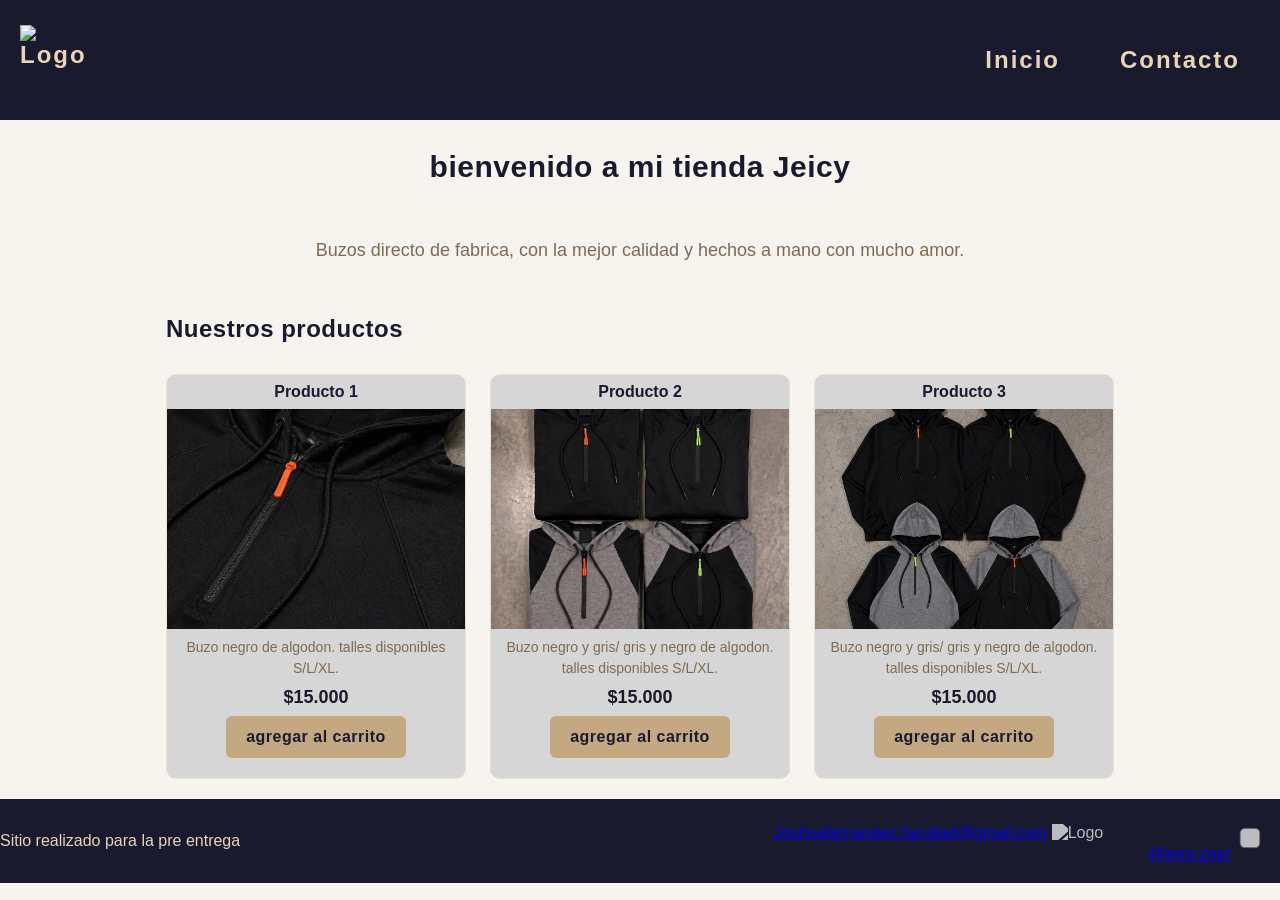
==== index.html @ ad1f0a08 "Primer commit PreLab" ====
<!DOCTYPE html>
<html lang="en">
<head>
    <meta charset="UTF-8">
    <meta name="viewport" content="width=device-width, initial-scale=1.0">

    <link rel="stylesheet" href="css/styles.css">
    <title>Document</title>
</head>
<body>
    <header> 
        <div class="div-logo">
            <a href="index.html"><img src="img/logojeicy.jpeg" alt="Logo" width="120" height="100" class="logo" ></a>
        </div>
        <nav  class="header-nav">
            <ul>
                <li><a href="index.html">Inicio</a></li>
                <li><a href="pages/contacto.html">Contacto</a></li>
            </ul>
        </nav>
    </header>
    <main>
        <h1 class="titulo-home text-secundary"> bienvenido a mi tienda Jeicy</h1>
        <p class="parrafo">Buzos directo de fabrica, con la mejor calidad y hechos a mano con mucho amor.</p>

        <section>
            <h2 class="titulo-home text-secundary">Nuestros productos</h2>
            <div class="contenedor-tarjetas">
                <article class="card text-dark">
                    <h3 class="tarjeta-titulo">Producto 1</h3>
                    <img src="img/buzofoto1.jpeg" alt="Producto 1" class="tarjeta-imagen" width="300">
                    <p class="tarjeta-descripcion">Buzo negro de algodon. talles disponibles S/L/XL.</p>
                    <p class="tarjeta-precio">$15.000</p>
                    <button class="btn bg-secondary text-dark">agregar al carrito</button>
                </article>

                <article class="card text-dark">
                    <h3 class="tarjeta-titulo">Producto 2</h3>
                    <img src="img/buzofoto2.jpeg" alt="Producto 2" class="tarjeta-imagen" width="300">
                    <p class="tarjeta-descripcion">Buzo negro y gris/ gris y negro de algodon. talles disponibles S/L/XL.</p>
                    <p class="tarjeta-precio">$15.000</p>
                    <button class="btn bg-secondary text-dark">agregar al carrito</button>
                </article>

                <article class="card text-dark">
                    <h3 class="tarjeta-titulo">Producto 3</h3>
                    <img src="img/buzofoto3.jpeg" alt="Producto 3" class="tarjeta-imagen" width="300">
                    <p class="tarjeta-descripcion">Buzo negro y gris/ gris y negro de algodon. talles disponibles S/L/XL.</p>
                    <p class="tarjeta-precio">$15.000</p>
                    <button class="btn bg-secondary text-dark">agregar al carrito</button>
                </article>
                
            </div>
        </section>
    </main>
    <footer>
        <p> Sitio realizado para la pre entrega</p>
        <nav>
            <ul class="footer-list">
                <li><a href="mailto:Joshuafernandez.facultad@gmail.com">Joshuafernandez.facultad@gmail.com</a><img src="img/logo whatsapp.png" alt="Logo" width="150"></li>
                <li><a href="https://www.instagram.com/jeicy.zap?utm_source=ig_web_button_share_sheet&igsh=ZDNlZDc0MzIxNw==" target="_blank">@jeicy.zap/</a><img src="img/logo instagram.png" alt="Logo" width="160"></li>
            </ul>
        </nav>


    </footer>    
</body>
</html>
---- css/styles.css ----
* {
    margin: 0;
    padding: 0;
    box-sizing: border-box;
}

html {
    font-size: 62.5%;
}

body {
    font-family: 'Poppins', sans-serif;
    font-size: 1.6rem;
    background-color: #f7f4f0;
    color: #1a1a2e;
}

main{
    width: 80%;
    margin: auto;
    padding-bottom: 2rem;
    flex: 1;

    display: flex ;
    flex-direction: column;
    align-items: center;
}

h1{
    font-size: 3rem;
    font-weight: 800;
    line-height: 1.15;
    margin: 3rem 0;
    color: #1a1a2e;
    letter-spacing: 0.05rem;
}

h2{
    color:#1a1a2e;
    font-size: 2.4rem;
    font-weight: 700;
    line-height: 1.2;
    margin: 3rem 0;
    letter-spacing: 0.05rem;
}

.btn{
    border: none;
    font-size: 1.6rem;
    font-weight: bold;
    padding: 1.2rem 2rem;
    border-radius: 0.6rem;
    cursor: pointer;
    transition: background-color 0.2s ease, transform 0.1s ease;
    letter-spacing: 0.05rem;
}

.btn:hover {
    transform: translateY(-1px);
}
 
.btn:active {
    transform: translateY(0);
}

header,
footer{
    background-color: #1a1a2e;
    color: #e8d5b7;
    width: 100%;

    display: flex;
    justify-content: space-between;
    align-items: center;
    padding: 1rem 0;
}

div.logo{
    margin-left: 2rem;
    font-weight: bold;
}

.logo, .header-nav ul li a{
    
    text-decoration: none;
    font-size: 2.4rem;
    color: #e8d5b7;
    display: inline-block;
    padding: 1.5rem 2rem;
    font-weight: 700;
    letter-spacing: 0.2rem;
    transition: color 0.2s ease;
}

.header-nav ul li a:hover {
    color: #c4a882;
}

.header-nav{
    margin-right: 2rem;
}

.header-nav ul,
footer .footer-list{
    list-style: none;

    display: flex;
    gap: 2rem;
}

.footer-list li{
    padding: 1rem;
}

.footer-list img{
    width: 4rem;
    padding: 0.5rem;
    filter: brightness(0) invert(1);
    opacity: 0.7;
    transition: opacity 0.2s ease;
}

.footer-list img:hover {
    opacity: 1;
}
/* ------------------------------------------------------- */
/*                         Colores                         */
/* ------------------------------------------------------- */


.bg-secondary {
    background-color: #c4a882;
}
 
.text-dark {
    color: #1a1a2e;
}

.parrafo {
    width: 80%;
    text-align: center;
    font-size: 1.8rem;
    padding: 2rem 3rem;
    color: #7c6a54;
    line-height: 1.7;
}

.contenedor-tarjetas{
    margin-top: 2rem;
    display: flex;
    justify-content: center;
    flex-wrap: wrap;
    gap: 2.4rem;
}

.tarjeta{
    background-color: #bbb9b9;
    color: #1a1a2e;
    width: 300px;
    padding: 1rem;
    border-radius: 1rem;
    border: 1px solid #c5bfb8;
 
    display: flex;
    flex-direction: column;
    align-items: center;
}  

.card{
    background-color: #d6d6d6;
    width: 30rem;
 
    border-radius: 1rem;
    overflow: hidden;
    border: 1px solid #e8e0d6;
 
    display: flex;
    flex-direction: column;
    align-items: center;
    gap: 0.8rem;
    padding-bottom: 2rem;
 
    transition: box-shadow 0.2s ease, transform 0.2s ease;
}

.card:hover {
    transform: translateY(-4px);
    box-shadow: 0 8px 24px rgba(26, 26, 46, 0.1);
}

.card img{
    width: 100%;
    height: 22rem;
    object-fit: cover;
}

.tarjeta-titulo {
    font-size: 1.6rem;
    font-weight: 600;
    color: #1a1a2e;
    margin-top: 0.8rem;
    padding: 0 1rem;
}

.tarjeta-descripcion {
    font-size: 1.4rem;
    color: #7c6a54;
    text-align: center;
    padding: 0 1.5rem;
    line-height: 1.5;
}

.tarjeta-precio {
    font-size: 1.8rem;
    font-weight: 700;
    color: #1a1a2e;
}

/* ------------------------------------------------------- */
/*                         CONTACTO                        */
/* ------------------------------------------------------- */
.titulo-contacto{
    margin: 2rem 0;
    color: #1a1a2e;
}

.form-contacto{
    background-color: #ffffff;
    color: #1a1a2e;
    width: 100%;
    max-width: 50rem;
    font-size: 1.8rem;
    padding: 3.5rem;
    border-radius: 1.2rem;
    border: 1px solid #e8e0d6;
 
    box-shadow: 0 4px 20px rgba(26, 26, 46, 0.06);
}

.grupo-input{
    display: flex;
    flex-direction: column;
    gap: 0.6rem;
    margin-bottom: 2.4rem;
}

.grupo-input label {
    font-size: 1.3rem;
    font-weight: 600;
    color: #7c6a54;
    text-transform: uppercase;
    letter-spacing: 0.08rem;
}

.grupo-input input,
.grupo-input textarea{
    border: none;
    background-color: transparent;
    border-bottom: solid 2px #e8e0d6;
    margin-bottom: 1rem;
    font-family: 'Poppins', sans-serif;
    font-size: 1.6rem;
    outline: none;
    color: #1a1a2e;
    transition: border-color 0.2s ease;
    padding-bottom: 0.8rem;
}

.grupo-input input:focus,
.grupo-input textarea:focus {
    border-bottom-color: #c4a882;
}

.grupo-input textarea{
    min-height: 10rem;
    resize: vertical;
}

/* ------------------------------------------------------- */
/*                         MEDIA QUERIES                    */  
/* ------------------------------------------------------- */
@media (max-width: 600px) {
    header,
    footer {
        flex-direction: column;
    }
 
    .header-nav,
    .div-logo {
        margin: 0;
    }
 
    main {
        width: 90%;
    }
 
    .parrafo {
        width: 100%;
        padding: 1.5rem;
    }
}
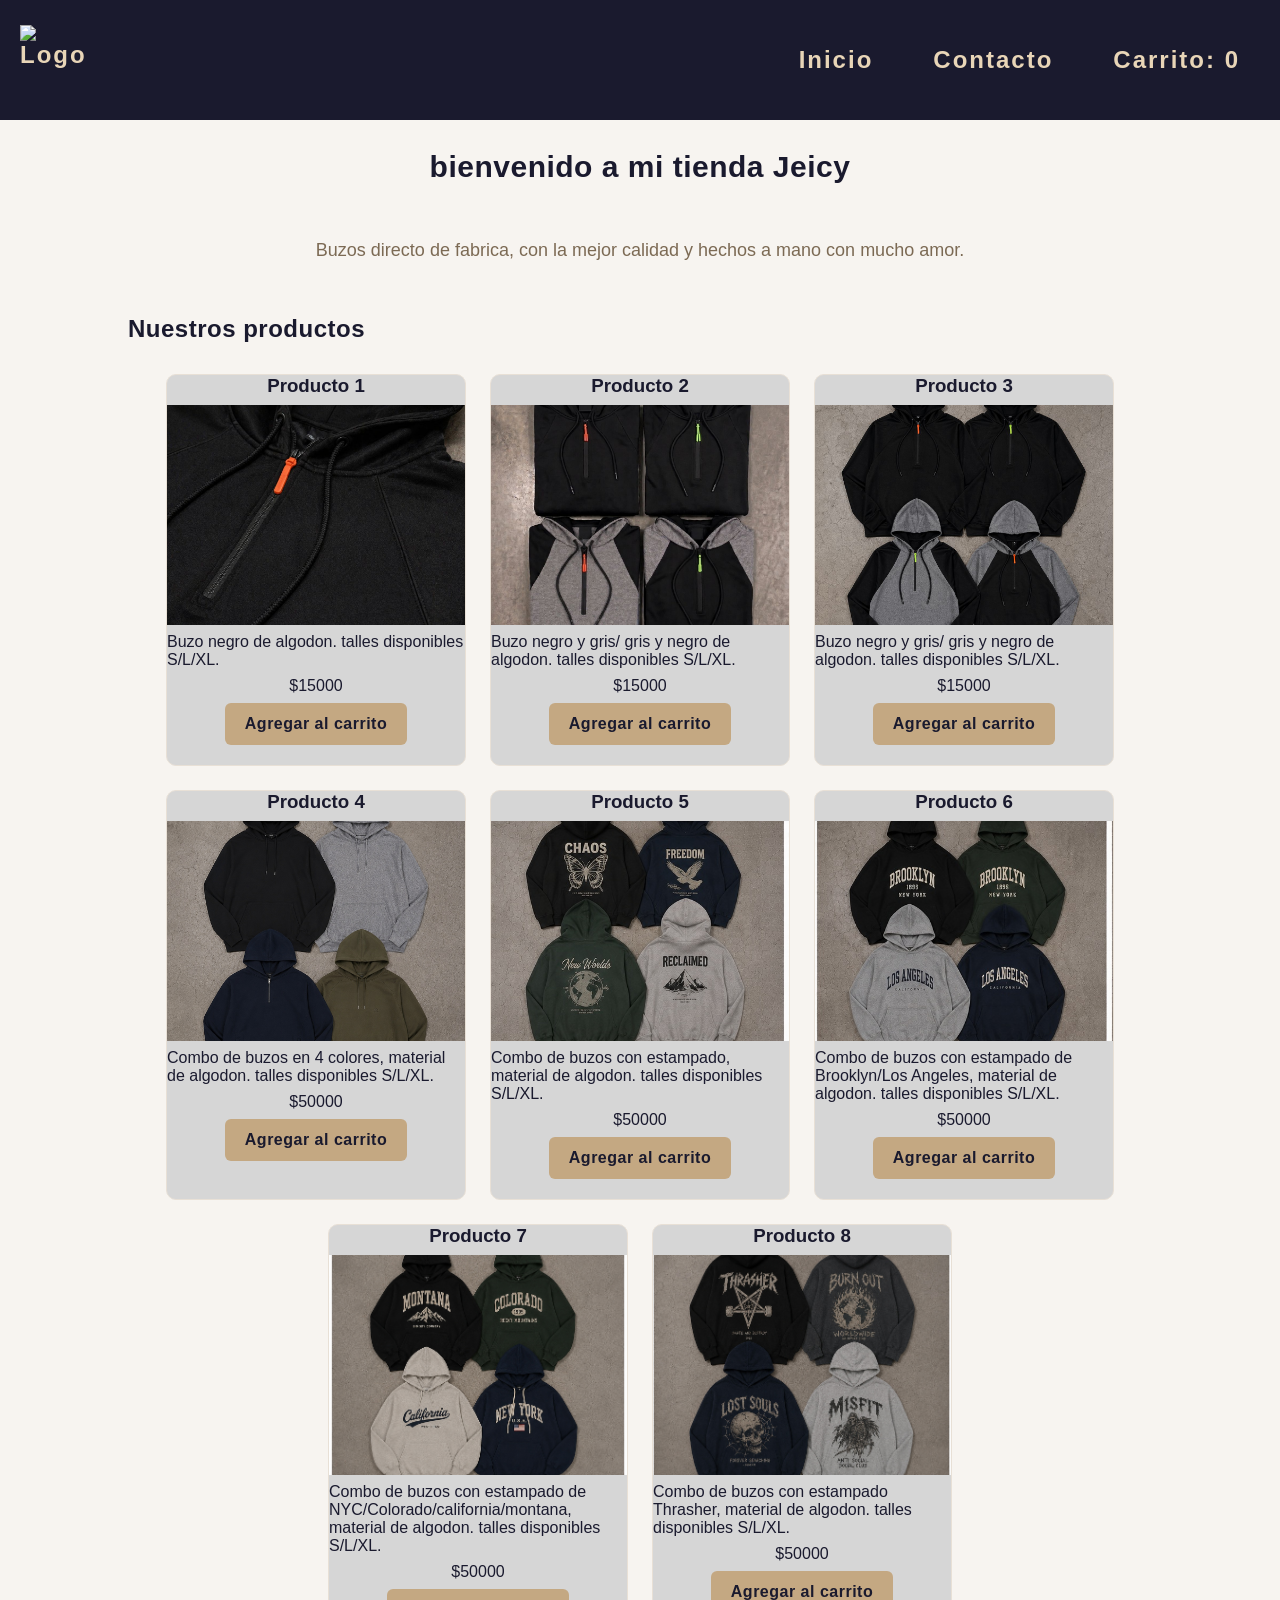
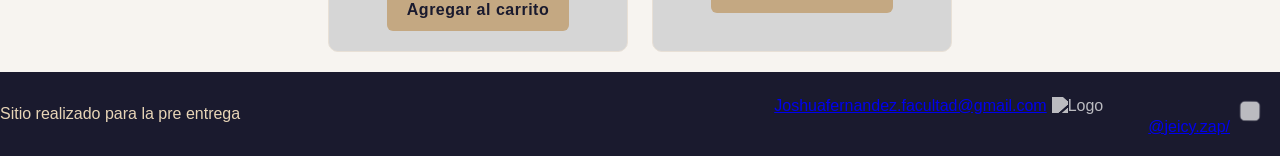
==== commit 722acbfd: "agrego los detalles finales de la pagina para el proyecto" ====
--- a/index.html
+++ b/index.html
@@ -3,7 +3,7 @@
 <head>
     <meta charset="UTF-8">
     <meta name="viewport" content="width=device-width, initial-scale=1.0">
-
+    <script src="https://cdn.jsdelivr.net/npm/sweetalert2@11"></script>
     <link rel="stylesheet" href="css/styles.css">
     <title>Document</title>
 </head>
@@ -16,6 +16,7 @@
             <ul>
                 <li><a href="index.html">Inicio</a></li>
                 <li><a href="pages/contacto.html">Contacto</a></li>
+                <li><a href="./pages/carrito.html" class="carrito-icono">Carrito: <span id="contador-carrito">0</span></a></li>
             </ul>
         </nav>
     </header>
@@ -25,8 +26,8 @@
 
         <section>
             <h2 class="titulo-home text-secundary">Nuestros productos</h2>
-            <div class="contenedor-tarjetas">
-                <article class="card text-dark">
+            <div id="contenedor-tarjetas" class="contenedor-tarjetas">
+               <!--<article class="card text-dark">
                     <h3 class="tarjeta-titulo">Producto 1</h3>
                     <img src="img/buzofoto1.jpeg" alt="Producto 1" class="tarjeta-imagen" width="300">
                     <p class="tarjeta-descripcion">Buzo negro de algodon. talles disponibles S/L/XL.</p>
@@ -48,7 +49,7 @@
                     <p class="tarjeta-descripcion">Buzo negro y gris/ gris y negro de algodon. talles disponibles S/L/XL.</p>
                     <p class="tarjeta-precio">$15.000</p>
                     <button class="btn bg-secondary text-dark">agregar al carrito</button>
-                </article>
+                </article>-->
                 
             </div>
         </section>
@@ -63,6 +64,7 @@
         </nav>
 
 
-    </footer>    
+    </footer>   
+    <script type="module" src="./js/index.js"></script> 
 </body>
 </html>
--- a/css/styles.css
+++ b/css/styles.css
@@ -277,7 +277,66 @@
 }
 
 /* ------------------------------------------------------- */
-/*                         MEDIA QUERIES                    */  
+/*                        Nuevo Carrito                    */  
+/* ------------------------------------------------------- */
+
+.mensaje-carrito-vacio{
+    font-size: 2.5rem;
+    text-align: center;
+    margin-top: 2rem;
+}
+
+.acciones-carrito{
+    margin-top: 2rem;
+    display: flex;
+    gap: 1.5rem;
+}
+
+/* ------------------------------------------------------- */
+/*                    CHECKOUT (finalizar compra)          */
+/* ------------------------------------------------------- */
+
+.checkout-carrito{
+    width: 100%;
+    max-width: 50rem;
+    margin-top: 3rem;
+}
+
+.subtotal-carrito{
+    font-size: 1.8rem;
+    font-weight: 700;
+    margin-top: 1.5rem;
+}
+
+.subtitulo-checkout{
+    font-size: 1.8rem;
+    color: #1a1a2e;
+    margin: 2rem 0 1rem 0;
+}
+
+.grupo-opciones{
+    display: flex;
+    flex-direction: column;
+    gap: 0.8rem;
+    margin-bottom: 1.5rem;
+    font-size: 1.5rem;
+}
+
+.grupo-opciones label{
+    display: flex;
+    align-items: center;
+    gap: 0.6rem;
+}
+
+.total-checkout{
+    font-size: 2rem;
+    font-weight: 700;
+    margin: 2rem 0;
+    text-align: right;
+}
+
+/* ------------------------------------------------------- */
+/*                         MEDIA QUERIES                   */  
 /* ------------------------------------------------------- */
 @media (max-width: 600px) {
     header,
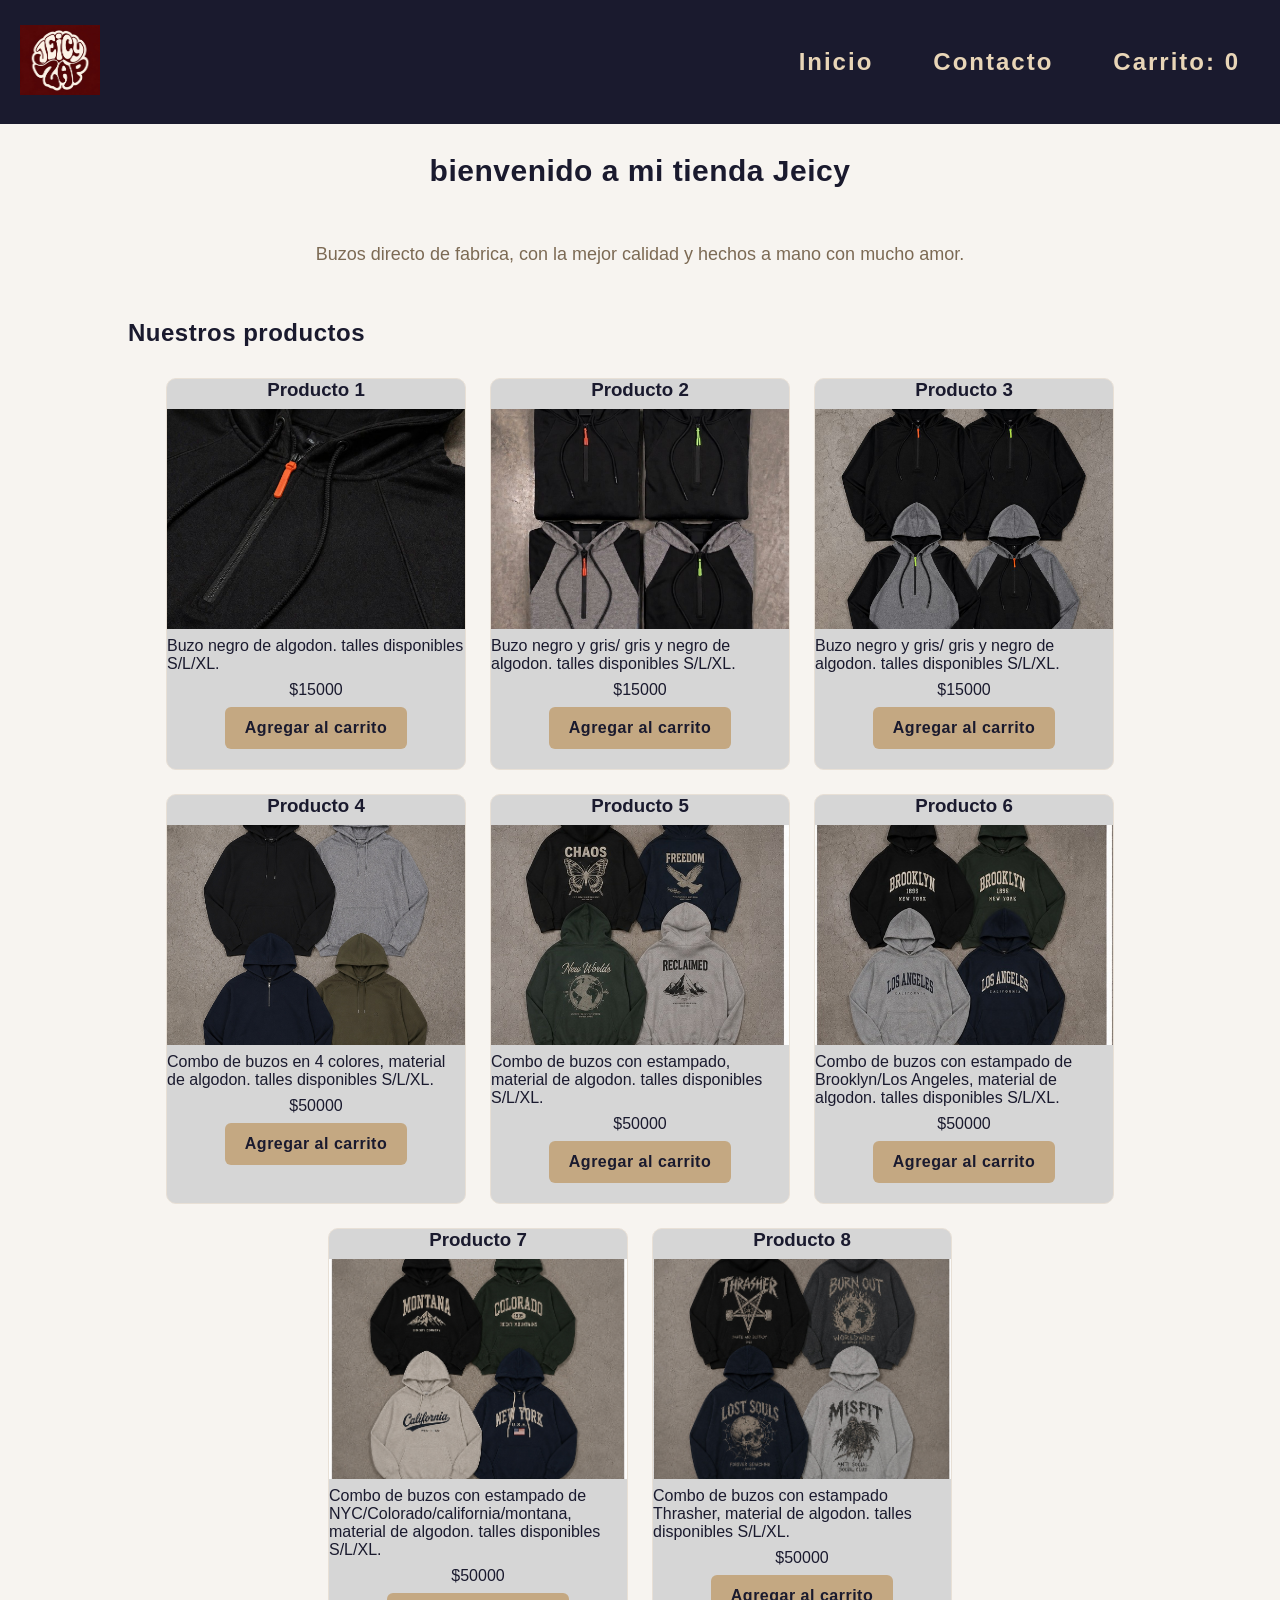
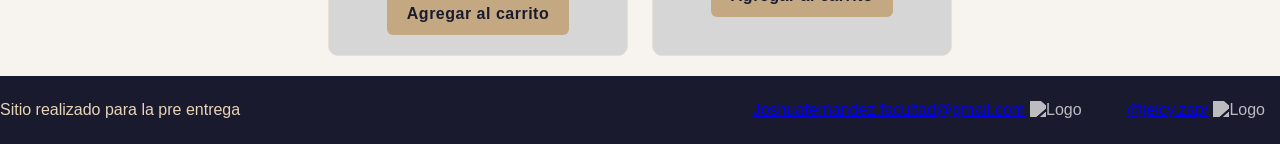
==== commit c4f6b615: "Fix image source filenames in index.html" ====
--- a/index.html
+++ b/index.html
@@ -10,7 +10,7 @@
 <body>
     <header> 
         <div class="div-logo">
-            <a href="index.html"><img src="img/logojeicy.jpeg" alt="Logo" width="120" height="100" class="logo" ></a>
+            <a href="index.html"><img src="img/logoJeicy.jpeg" alt="Logo" width="120" height="100" class="logo" ></a>
         </div>
         <nav  class="header-nav">
             <ul>
@@ -58,8 +58,8 @@
         <p> Sitio realizado para la pre entrega</p>
         <nav>
             <ul class="footer-list">
-                <li><a href="mailto:Joshuafernandez.facultad@gmail.com">Joshuafernandez.facultad@gmail.com</a><img src="img/logo whatsapp.png" alt="Logo" width="150"></li>
-                <li><a href="https://www.instagram.com/jeicy.zap?utm_source=ig_web_button_share_sheet&igsh=ZDNlZDc0MzIxNw==" target="_blank">@jeicy.zap/</a><img src="img/logo instagram.png" alt="Logo" width="160"></li>
+                <li><a href="mailto:Joshuafernandez.facultad@gmail.com">Joshuafernandez.facultad@gmail.com</a><img src="img/logowhatsapp.png" alt="Logo" width="150"></li>
+                <li><a href="https://www.instagram.com/jeicy.zap?utm_source=ig_web_button_share_sheet&igsh=ZDNlZDc0MzIxNw==" target="_blank">@jeicy.zap/</a><img src="img/logoinstagram.png" alt="Logo" width="160"></li>
             </ul>
         </nav>
 
